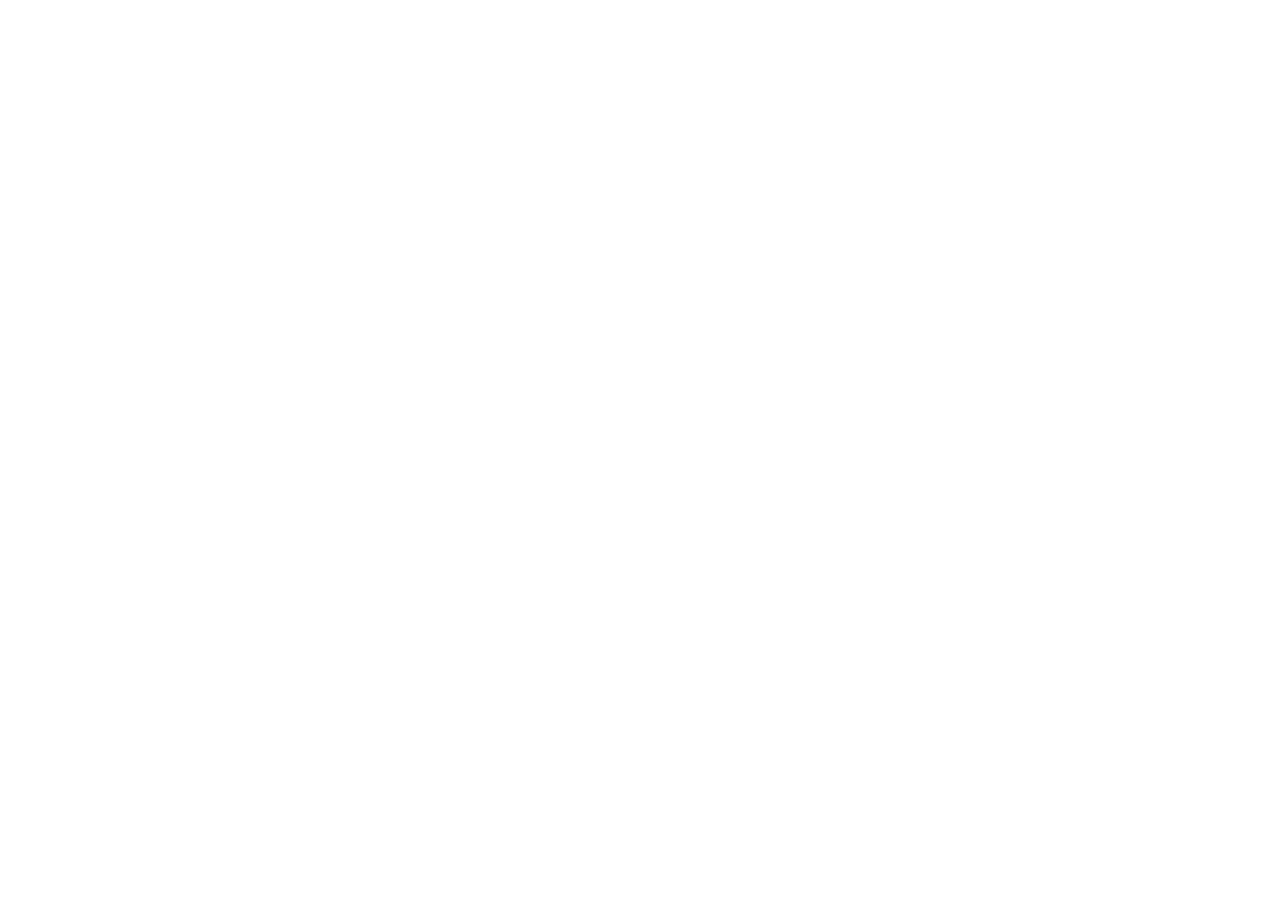
==== login.html @ a2978b89 "HTML & CSS" ====
<!DOCTYPE html>
<html lang="en">
<head>
    <meta charset="UTF-8">
    <meta http-equiv="X-UA-Compatible" content="IE=edge">
    <meta name="viewport" content="width=device-width, initial-scale=1.0">
    <title>Document</title>
</head>
<body>
    
</body>
</html>
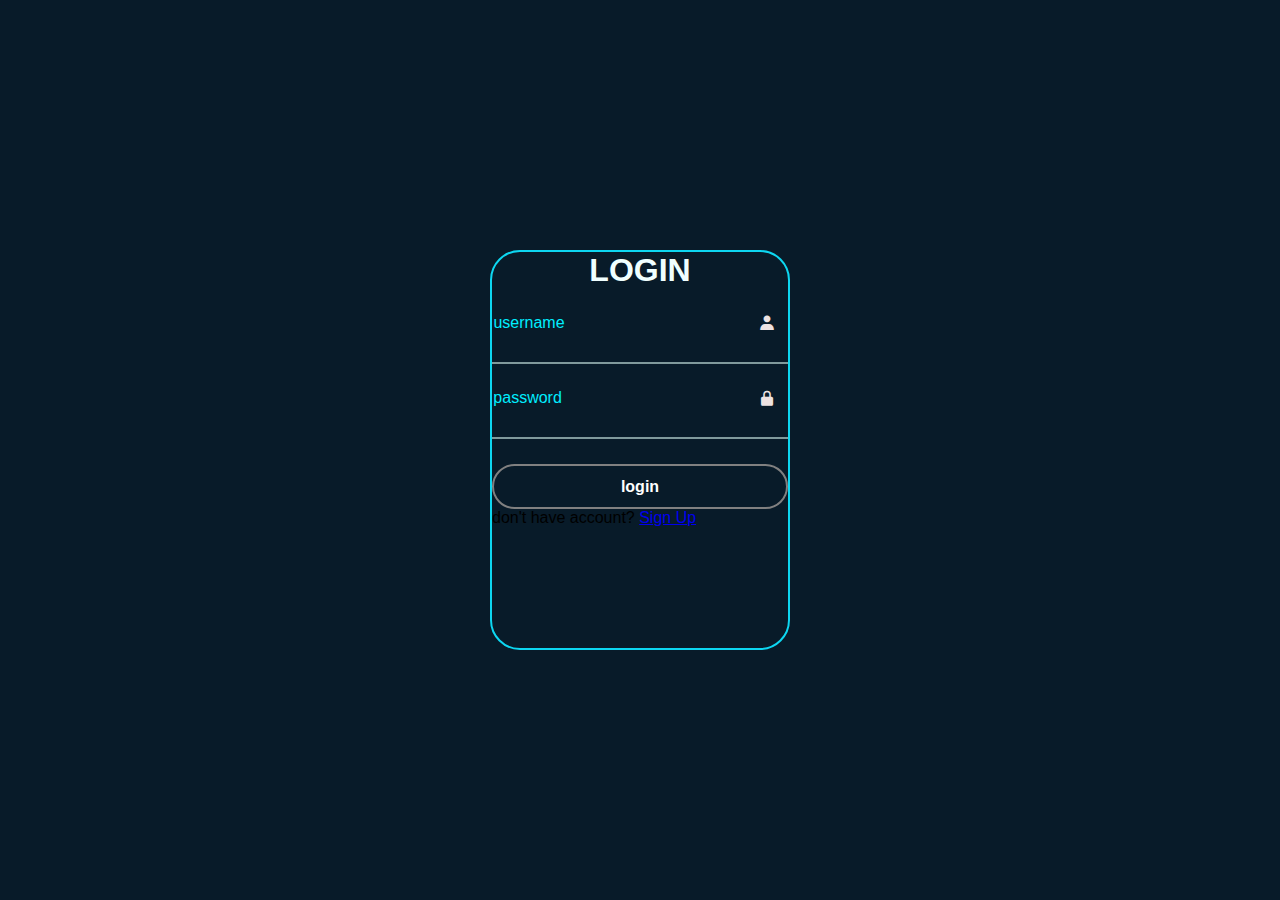
==== commit 24a06b52: "updated" ====
--- a/login.html
+++ b/login.html
@@ -1,12 +1,37 @@
 <!DOCTYPE html>
 <html lang="en">
+
 <head>
     <meta charset="UTF-8">
     <meta http-equiv="X-UA-Compatible" content="IE=edge">
     <meta name="viewport" content="width=device-width, initial-scale=1.0">
-    <title>Document</title>
+    <title>Sign in</title>
+    <link rel="stylesheet" href="login.css">
+    <link href='https://unpkg.com/boxicons@2.1.4/css/boxicons.min.css' rel='stylesheet'>
 </head>
+
 <body>
-    
+    <div class="container">
+        <div class="form-box"></div>
+        <h2>LOGIN</h2>
+        <form>
+            <div class="input-box">
+                <label>username</label>
+                <input type="text" reqiuired>
+                <i class='bx bxs-user bx-tada' style='color:#ece2e2' ></i>
+            </div>
+            <div class="input-box">
+                <label>password</label>
+                <input type="password" required>
+                <i class='bx bxs-lock-alt bx-tada' style='color:#ece2e2'></i>
+            </div>
+            <button type="submit" class="btn">login</button>
+            <div class="reg-link">
+                <p>don't have account? <a href="#" class="rdt-link">Sign Up</a></p>
+            </div>
+        </form>
+    </div>
+    </div>
 </body>
+
 </html>--- a/login.css
+++ b/login.css
@@ -0,0 +1,96 @@
+ * {
+     margin: 0;
+     padding: 0;
+     box-sizing: border-box;
+     font-family: 'poppins', sans-serif;
+
+ }
+
+ body {
+     display: flex;
+     justify-content: center;
+     align-items: center;
+     min-height: 100vh;
+     background-color: #081b29;
+
+ }
+
+ .container {
+     position: relative;
+     width: 300px;
+     height: 400px;
+     background: transparent;
+     border: 2px solid rgb(13, 215, 241);
+     border-radius: 30px;
+     box-shadow: 25px #0ef;
+     overflow: hidden;
+
+ }
+
+ .form-box {
+     position: absolute;
+     top: 0;
+     width: 100%;
+     height: 100%;
+     /* background-color: aqua; */
+     display: flex;
+     flex-direction: column;
+     justify-content: center;
+
+ }
+
+ h2{
+    color: azure;
+    text-align: center;
+    font-size: 32px;
+ }
+
+ 
+ .input-box {
+     position: relative;
+     width: 100%;
+     height: 50px;
+     margin: 25px 0;
+ }
+
+  input {
+     width: 100%;
+     height: 100%;
+     background: transparent;
+     border: none;
+     border-bottom: 2px solid rgb(128, 154, 156);
+
+ }
+
+  label {
+     position: absolute;
+     left: 0;
+     transform: translate(2%);
+     font-size: 16px;
+     color: #0ef;
+     pointer-events: none;
+
+
+ }
+
+  i{
+    position: absolute;
+    left: 90%;
+    font-size: 18px;
+    color: white;
+ }
+
+ .btn{
+    position: relative;
+    width: 100%;
+    height: 45px;
+    background: transparent;
+    border: 2px solid gray;
+    border-radius: 40px;
+    outline: none;
+    cursor: pointer;
+    font-size: 16px;
+    color: #fff;
+    font-weight: 600;
+
+ }
